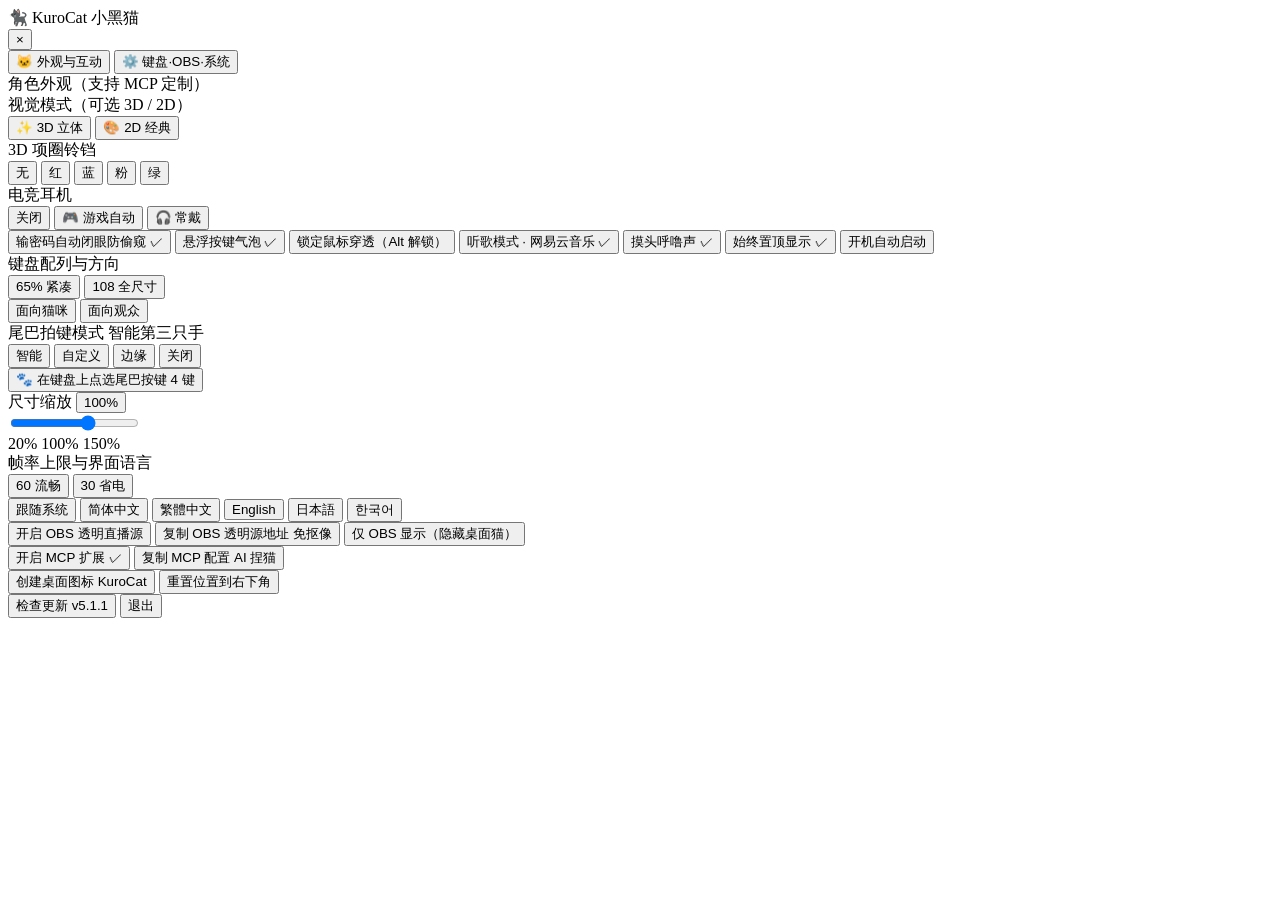
==== menu.html @ 9d871678 "Add NetEase Music singing mode for the macOS pet" ====
<!doctype html>
<html lang="zh-CN" class="menu-window-mode">
  <head>
    <meta charset="UTF-8" />
    <meta name="viewport" content="width=device-width, initial-scale=1.0" />
    <title>KuroCat Menu</title>
  </head>
  <body class="menu-window-body">
    <div id="context-menu" class="context-menu floating-side-menu tab-menu-layout">
      <div class="menu-header-row">
        <div class="menu-header" id="menu-header">🐈‍⬛ KuroCat 小黑猫</div>
        <button class="menu-close-btn" id="btn-close-menu" type="button" data-i18n-title="menu.close_title" title="关闭菜单 (Esc)">×</button>
      </div>

      <div class="menu-tabs" role="tablist" aria-label="Settings">
        <button class="menu-tab-btn active" data-tab="appearance" data-i18n="menu.tab_appearance" type="button" role="tab" aria-selected="true">
          🐱 外观与互动
        </button>
        <button class="menu-tab-btn" data-tab="system" data-i18n="menu.tab_system" type="button" role="tab" aria-selected="false">
          ⚙️ 键盘·OBS·系统
        </button>
      </div>

      <div class="tab-body" id="menu-tab-body">
        <!-- Tab 1: Appearance & Interaction -->
        <div class="tab-panel" data-tab-panel="appearance">
          <div class="menu-scale-row">
            <span class="menu-scale-label" data-i18n="menu.breed_label">角色外观（支持 MCP 定制）</span>
            <div class="breed-pills" id="breed-pills"></div>
          </div>

          <div class="menu-scale-row" id="render-mode-row">
            <span class="menu-scale-label" data-i18n="menu.render_mode_label">视觉模式（可选 3D / 2D）</span>
            <div class="kb-pills">
              <button class="kb-pill active" data-rendermode="3d" data-i18n="menu.render_3d" data-i18n-title="menu.render_3d_title" type="button" title="Three.js 真 3D 体积光影手办">✨ 3D 立体</button>
              <button class="kb-pill" data-rendermode="2d" data-i18n="menu.render_2d" data-i18n-title="menu.render_2d_title" type="button" title="经典 2D 矢量手绘，极简省电">🎨 2D 经典</button>
            </div>
          </div>

          <div class="menu-scale-row" id="collar-row">
            <span class="menu-scale-label" data-i18n="menu.collar_label">3D 项圈铃铛</span>
            <div class="collar-pills">
              <button class="kb-pill active" data-collar="none" data-i18n="menu.collar_none" type="button">无</button>
              <button class="kb-pill" data-collar="red" data-i18n="menu.collar_red" type="button">红</button>
              <button class="kb-pill" data-collar="blue" data-i18n="menu.collar_blue" type="button">蓝</button>
              <button class="kb-pill" data-collar="pink" data-i18n="menu.collar_pink" type="button">粉</button>
              <button class="kb-pill" data-collar="green" data-i18n="menu.collar_green" type="button">绿</button>
            </div>
          </div>

          <div class="menu-scale-row" id="headphone-row">
            <span class="menu-scale-label" data-i18n="menu.headphone_label">电竞耳机</span>
            <div class="render-mode-pills">
              <button class="kb-pill active" data-headphonemode="off" data-i18n="menu.headphone_off" type="button">关闭</button>
              <button class="kb-pill" data-headphonemode="auto" data-i18n="menu.headphone_auto" type="button">🎮 游戏自动</button>
              <button class="kb-pill" data-headphonemode="on" data-i18n="menu.headphone_on" type="button">🎧 常戴</button>
            </div>
          </div>

          <div class="menu-sep"></div>

          <button class="menu-item" data-action="toggle-privacy">
            <span data-i18n="menu.toggle_privacy">输密码自动闭眼防偷窥</span>
            <span class="menu-check" id="chk-privacy">✓</span>
          </button>
          <button class="menu-item" data-action="toggle-bubbles">
            <span data-i18n="menu.toggle_bubbles">悬浮按键气泡</span>
            <span class="menu-check" id="chk-bubbles">✓</span>
          </button>
          <button class="menu-item" data-action="toggle-lock" id="btn-toggle-lock">
            <span id="lbl-toggle-lock" data-i18n="menu.toggle_lock">锁定鼠标穿透（Alt 解锁）</span>
            <span class="menu-check" id="chk-lock"></span>
          </button>
          <button class="menu-item" id="btn-music" data-action="toggle-music" title="网易云播放时跟唱并显示歌词，暂停后恢复打字">
            <span>听歌模式 · 网易云音乐</span>
            <span class="menu-check" id="chk-music">✓</span>
          </button>
          <button class="menu-item" data-action="toggle-sound">
            <span data-i18n="menu.toggle_sound">摸头呼噜声</span>
            <span class="menu-check" id="chk-sound">✓</span>
          </button>
          <button class="menu-item" data-action="toggle-top">
            <span data-i18n="menu.toggle_top">始终置顶显示</span>
            <span class="menu-check" id="chk-top">✓</span>
          </button>
          <button class="menu-item" data-action="toggle-autostart">
            <span data-i18n="menu.toggle_autostart">开机自动启动</span>
            <span class="menu-check" id="chk-autostart"></span>
          </button>
        </div>

        <!-- Tab 2: Keyboard, OBS, MCP & System -->
        <div class="tab-panel hidden" data-tab-panel="system">
          <div class="menu-scale-row">
            <span class="menu-scale-label" data-i18n="menu.kb_label">键盘配列与方向</span>
            <div class="kb-pills">
              <button class="kb-pill active" data-kblayout="65" data-i18n="menu.kb_65" type="button">65% 紧凑</button>
              <button class="kb-pill" data-kblayout="108" data-i18n="menu.kb_108" type="button">108 全尺寸</button>
            </div>
            <div class="kb-pills">
              <button class="kb-pill active" data-kborient="cat" data-i18n="menu.kb_cat" type="button">面向猫咪</button>
              <button class="kb-pill" data-kborient="viewer" data-i18n="menu.kb_viewer" type="button">面向观众</button>
            </div>
          </div>

          <div class="menu-scale-row">
            <div class="scale-header">
              <span class="menu-scale-label" data-i18n="menu.tail_label">尾巴拍键模式</span>
              <span class="tail-mode-badge" id="tail-mode-badge">智能第三只手</span>
            </div>
            <div class="tail-mode-pills">
              <button class="kb-pill active" data-tailmode="smart" data-i18n="menu.tail_smart" type="button">智能</button>
              <button class="kb-pill" data-tailmode="custom" data-i18n="menu.tail_custom" type="button">自定义</button>
              <button class="kb-pill" data-tailmode="edge" data-i18n="menu.tail_edge" type="button">边缘</button>
              <button class="kb-pill" data-tailmode="off" data-i18n="menu.tail_off" type="button">关闭</button>
            </div>
            <button class="tail-pick-trigger" data-action="open-tail-picker" id="btn-open-tail-picker" type="button">
              <span data-i18n="menu.tail_pick_btn">🐾 在键盘上点选尾巴按键</span>
              <span class="menu-hint" id="tail-keys-count">4 键</span>
            </button>
          </div>

          <div class="menu-scale-row">
            <div class="scale-header">
              <span class="menu-scale-label" data-i18n="menu.scale_label">尺寸缩放</span>
              <button class="scale-value-btn" id="scale-value" type="button" data-i18n-title="menu.scale_reset_title" title="点击复位 100%">100%</button>
            </div>
            <div class="scale-slider-wrap">
              <input
                type="range"
                id="scale-slider"
                class="scale-slider"
                min="20"
                max="150"
                step="1"
                value="100"
              />
              <div class="scale-ticks">
                <span>20%</span>
                <span class="scale-tick-mid">100%</span>
                <span>150%</span>
              </div>
            </div>
          </div>

          <div class="menu-scale-row">
            <span class="menu-scale-label" data-i18n="menu.perf_lang_label">帧率上限与界面语言</span>
            <div class="kb-pills">
              <button class="kb-pill active" data-fpscap="0" data-i18n="menu.fps_auto" type="button">60 流畅</button>
              <button class="kb-pill" data-fpscap="30" data-i18n="menu.fps_eco" type="button">30 省电</button>
            </div>
            <div class="lang-pills">
              <button class="kb-pill active" data-lang="auto" data-i18n="menu.lang_auto" type="button">跟随系统</button>
              <button class="kb-pill" data-lang="zh-CN" type="button">简体中文</button>
              <button class="kb-pill" data-lang="zh-TW" type="button">繁體中文</button>
              <button class="kb-pill" data-lang="en-US" type="button">English</button>
              <button class="kb-pill" data-lang="ja-JP" type="button">日本語</button>
              <button class="kb-pill" data-lang="ko-KR" type="button">한국어</button>
            </div>
          </div>

          <div class="menu-sep"></div>

          <button class="menu-item" data-action="toggle-obs">
            <span data-i18n="menu.toggle_obs">开启 OBS 透明直播源</span>
            <span class="menu-check" id="chk-obs"></span>
          </button>
          <button class="menu-item" data-action="copy-obs" id="btn-copy-obs">
            <span data-i18n="menu.copy_obs">复制 OBS 透明源地址</span>
            <span class="menu-hint" id="obs-copy-hint" data-i18n="menu.obs_hint">免抠像</span>
          </button>
          <button class="menu-item hidden" data-action="toggle-obs-hide" id="btn-obs-hide">
            <span data-i18n="menu.obs_hide_pet">仅 OBS 显示（隐藏桌面猫）</span>
            <span class="menu-check" id="chk-obs-hide"></span>
          </button>

          <div class="menu-sep"></div>

          <button class="menu-item" data-action="toggle-mcp">
            <span data-i18n="menu.toggle_mcp">开启 MCP 扩展</span>
            <span class="menu-check" id="chk-mcp">✓</span>
          </button>
          <button class="menu-item" data-action="copy-mcp" id="btn-copy-mcp">
            <span data-i18n="menu.copy_mcp">复制 MCP 配置</span>
            <span class="menu-hint" id="mcp-copy-hint" data-i18n="menu.mcp_hint">AI 捏猫</span>
          </button>

          <div class="menu-sep"></div>

          <button class="menu-item" data-action="desktop-shortcut" id="btn-desktop-shortcut">
            <span data-i18n="menu.desktop_shortcut">创建桌面图标</span>
            <span class="menu-hint" id="shortcut-hint">KuroCat</span>
          </button>
          <button class="menu-item" data-action="reset-pos">
            <span data-i18n="menu.reset_pos">重置位置到右下角</span>
          </button>
        </div>
      </div>

      <div class="tab-footer">
        <button class="footer-btn" data-action="check-update" id="btn-check-update" type="button">
          <span id="update-hint">检查更新 v5.1.1</span>
        </button>
        <button class="footer-btn danger" data-action="quit" data-i18n="menu.quit" type="button">退出</button>
      </div>
    </div>

    <script type="module" src="/src/menuMain.ts"></script>
  </body>
</html>
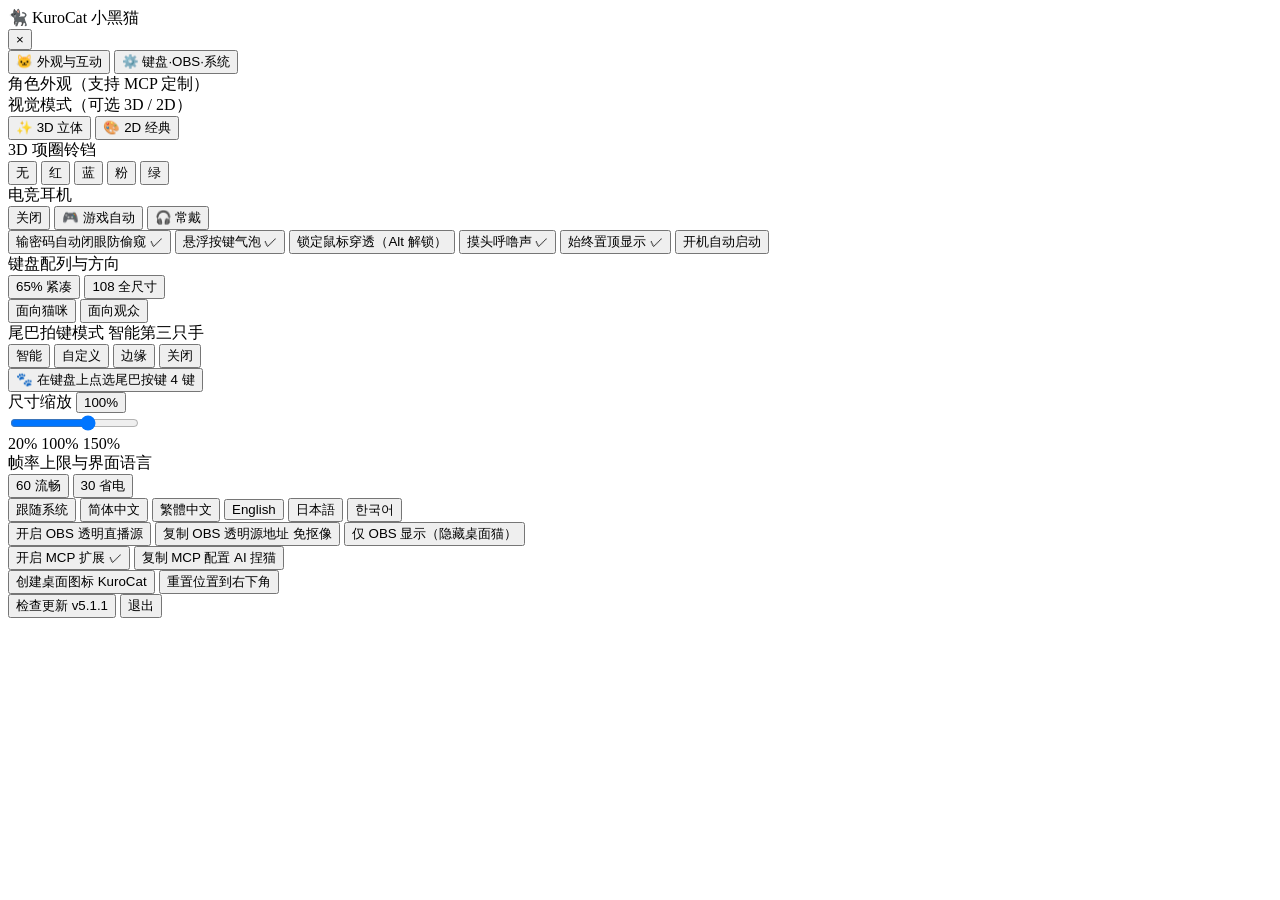
==== commit 7134d077: "Let KuroCat smile and sing automatically while typing" ====
--- a/menu.html
+++ b/menu.html
@@ -70,10 +70,6 @@
           <button class="menu-item" data-action="toggle-lock" id="btn-toggle-lock">
             <span id="lbl-toggle-lock" data-i18n="menu.toggle_lock">锁定鼠标穿透（Alt 解锁）</span>
             <span class="menu-check" id="chk-lock"></span>
-          </button>
-          <button class="menu-item" id="btn-music" data-action="toggle-music" title="网易云播放时跟唱并显示歌词，暂停后恢复打字">
-            <span>听歌模式 · 网易云音乐</span>
-            <span class="menu-check" id="chk-music">✓</span>
           </button>
           <button class="menu-item" data-action="toggle-sound">
             <span data-i18n="menu.toggle_sound">摸头呼噜声</span>
